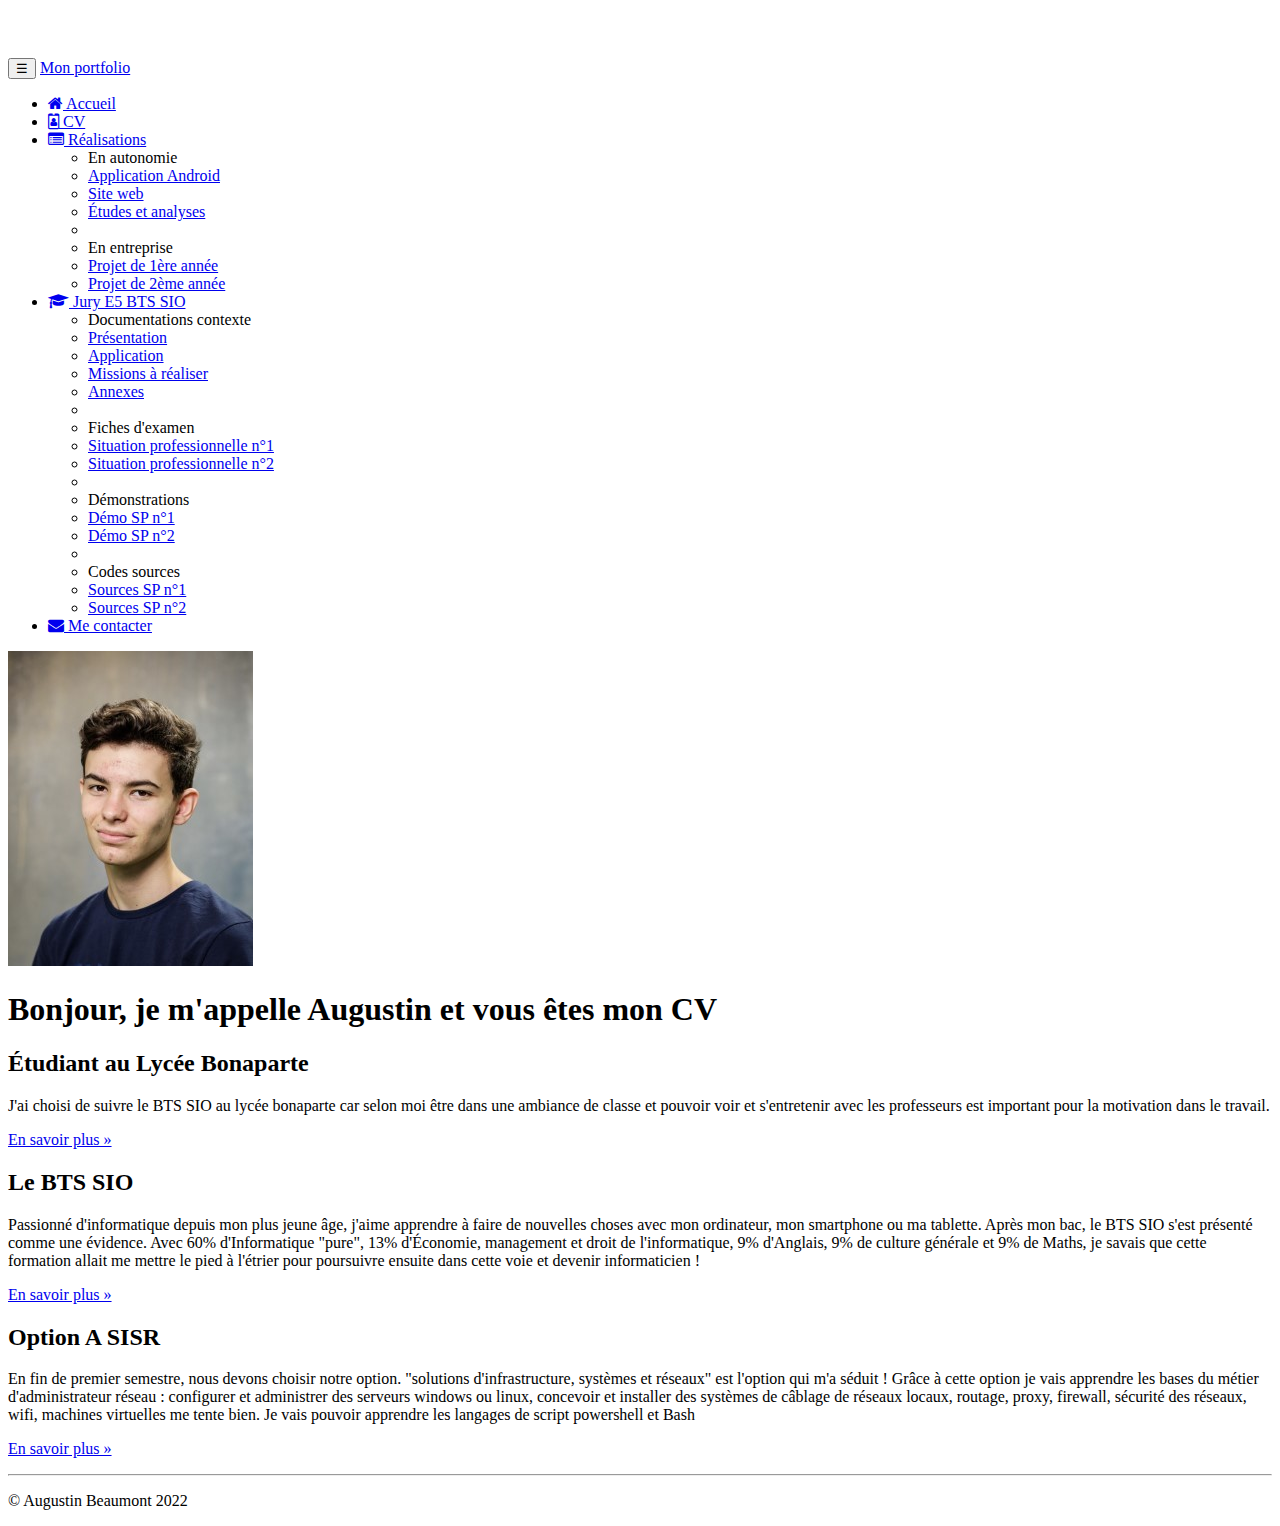
==== pages/cv.html @ c77dcfff "création page cv résolution du problème de boostrap" ====
<!doctype html>
<html lang="fr">
    <head>
        <!-- Required meta tags -->
        <meta charset="utf-8">
        <meta name="viewport" content="width=device-width, initial-scale=1, shrink-to-fit=no">
        <meta name="description" content="Portfolio d'Augustin Beaumont-BTS SIO SISR">
        <meta name="author" content="Augustin Beaumont">
        <!-- Bootstrap CSS -->
        <link rel="stylesheet" href="https://cdn.jsdelivr.net/npm/bootstrap@4.6.1/dist/css/bootstrap.min.css" integrity="sha384-zCbKRCUGaJDkqS1kPbPd7TveP5iyJE0EjAuZQTgFLD2ylzuqKfdKlfG/eSrtxUkn" crossorigin="anonymous">
        <link rel="icon" href="favicon.ico">
        <link href="https://maxcdn.bootstrapcdn.com/font-awesome/4.7.0/css/font-awesome.min.css"  
              rel="stylesheet">
        <link href="../css/cv.css" rel="stylesheet">
        <title>Cv d'Augustin Beaumont</title>
    </head>
    <body>
        <nav class="navbar navbar-dark bg-dark fixed-top navbar-expand-md"> 
            <div class="container"> 
                <button type="button" class="navbar-toggler" data-toggle="collapse"  
                        data-target="#navbar" aria-controls="navbar"> 
                    <span class="sr-only">Navigation raccourcie</span>☰ 
                </button> 
                <a class="navbar-brand" href="#">Mon portfolio</a>
                <div id="navbar" class="navbar-collapse collapse"> 
                    <ul class="nav navbar-nav"> 
                        <li class="active nav-item"> 
                            <a href="../index.html" class="nav-link"> 
                                <span class="fa fa-home"></span> Accueil 
                            </a> 
                        </li>
                        <li class="nav-item"> 
                            <a href="#" class="nav-link"> 
                                <span class="fa fa-id-badge"></span> CV 
                            </a> 
                        </li>
                        <li class="dropdown nav-item"> 
                            <a href="#" class="dropdown-toggle nav-link"  
                               data-toggle="dropdown" role="button"> 
                                <span class="fa fa-list-alt"></span> Réalisations <span class="caret"></span> 
                            </a> 
                            <ul class="dropdown-menu" role="menu"> 
                                <li role="presentation" class="dropdown-header dropdown-item"> 
                                    En autonomie</li> 
                                <li role="presentation" class="dropdown-item"> 
                                    <a role="menuitem" href="#">Application Android</a> 
                                </li> 
                                <li role="presentation" class="dropdown-item"> 
                                    <a role="menuitem" href="#">Site web</a> 
                                </li> 
                                <li role="presentation" class="dropdown-item"> 
                                    <a role="menuitem" href="#">Études et analyses</a> 
                                </li> 
                                <li role="presentation" class="dropdown-divider"></li> 
                                <li role="presentation" class="dropdown-header dropdown-item"> 
                                    En entreprise</li> 
                                <li role="presentation" class="dropdown-item"> 
                                    <a role="menuitem" href="#">Projet de 1ère année</a> 
                                </li> 
                                <li role="presentation" class="dropdown-item"> 
                                    <a role="menuitem" href="#">Projet de 2ème année</a> 
                                </li> 
                            </ul> 
                        </li>
                        <li class="dropdown nav-item"> 
                            <a href="#" class="dropdown-toggle nav-link"  
                               data-toggle="dropdown" role="button"> 
                                <span class="fa fa-graduation-cap"></span> 
                                Jury E5 BTS SIO  
                                <span class="caret"></span> 
                            </a> 
                            <ul class="dropdown-menu" role="menu"> 
                                <li class="dropdown-header dropdown-item" role="presentation"> 
                                    Documentations contexte</li> 
                                <li role="presentation" class="dropdown-item"> 
                                    <a role="menuitem" href="#">Présentation</a></li> 
                                <li role="presentation" class="dropdown-item"> 
                                    <a role="menuitem" href="#">Application</a></li> 
                                <li role="presentation" class="dropdown-item"> 
                                    <a role="menuitem" href="#">Missions à réaliser</a></li> 
                                <li role="presentation" class="dropdown-item"> 
                                    <a role="menuitem" href="#">Annexes</a></li> 
                                <li role="presentation" class="dropdown-divider"></li> 
                                <li role="presentation" class="dropdown-header dropdown-item"> 
                                    Fiches d'examen</li> 
                                <li role="presentation" class="dropdown-item"> 
                                    <a role="menuitem" href="#">Situation professionnelle n°1</a></li> 
                                <li role="presentation" class="dropdown-item"> 
                                    <a role="menuitem" href="#">Situation professionnelle n°2</a></li> 
                                <li role="presentation" class="dropdown-divider"></li> 
                                <li role="presentation" class="dropdown-header dropdown-item"> 
                                    Démonstrations</li> 
                                <li role="presentation" class="dropdown-item"> 
                                    <a role="menuitem" href="#">Démo SP n°1</a></li> 
                                <li role="presentation" class="dropdown-item"> 
                                    <a role="menuitem" href="#">Démo SP n°2</a></li> 
                                <li role="presentation" class="dropdown-divider"></li> 
                                <li role="presentation" class="dropdown-header dropdown-item"> 
                                    Codes sources</li> 
                                <li role="presentation" class="dropdown-item"> 
                                    <a role="menuitem" href="#">Sources SP n°1</a></li> 
                                <li role="presentation" class="dropdown-item"> 
                                    <a role="menuitem" href="#">Sources SP n°2</a></li> 
                            </ul> 
                        </li>
                        <li class="nav-item"> 
                            <a href="#" class="nav-link"><span class="fa fa-envelope"></span> 
                                Me contacter 
                            </a>
                        </li>
                    </ul> 
                </div> 
            </div>
        </nav>
        <div class="jumbotron">
            <div class="container">
                <div class="row">
                    <div class="text-center">
                        <div>
                            <img src="../images/augustin.jpg" alt="Ma photo d'identité">
                        </div>
                        <div>
                            <h1>Bonjour, je m'appelle Augustin et vous êtes mon CV</h1>
                        </div>
                    </div>
                </div>
            </div>
        </div>
        <footer> 
            <div class="container"> 
                <div class="row"> 
                    <div class="col-lg-4"> 
                        <h2>Étudiant au Lycée Bonaparte</h2> 
                        <p>J'ai choisi de suivre le BTS SIO au lycée bonaparte car selon moi être dans une ambiance de classe et pouvoir voir et s'entretenir avec les professeurs est important pour la motivation dans le travail. 
                        </p> 
                        <p><a class="btn btn-secondary" href="http://www.cned.fr" target="_blank"  
                              role="button">En savoir plus »</a> 
                        </p> 
                    </div> 
                    <div class="col-lg-4"> 
                        <h2>Le BTS SIO</h2> 
                        <p>Passionné d'informatique depuis mon plus jeune âge, j'aime apprendre à faire  
                            de nouvelles choses avec mon ordinateur, mon smartphone ou ma tablette.
                            Après mon bac, le BTS SIO s'est présenté comme une évidence. Avec 60% d'Informatique "pure", 13%  
                            d'Économie, management et droit de l'informatique, 9% d'Anglais, 9% de culture  
                            générale et 9% de Maths, je savais que cette formation allait me mettre le  
                            pied à l'étrier pour poursuivre ensuite dans cette voie et devenir  
                            informaticien ! 
                        </p> 
                        <p><a class="btn btn-secondary" href="https://fr.wikipedia.org/wiki/Brevet_de_tec 
                              hnicien_supérieur_-_Services_informatiques_aux_organisations"  
                              target="_blank" role="button">En savoir plus »</a> 
                        </p> 
                    </div> 
                    <div class="col-lg-4"> 
                        <h2>Option A SISR</h2> 
                        <p>En fin de premier semestre, nous devons  choisir notre option. "solutions d'infrastructure, systèmes et réseaux" est l'option qui m'a séduit&nbsp;!  
                            Grâce à cette option je vais apprendre les bases du métier d'administrateur réseau : configurer et administrer des serveurs windows ou linux, concevoir et installer des systèmes de câblage de réseaux locaux, routage, proxy, firewall, sécurité des réseaux, wifi, machines virtuelles me tente bien.
                            Je vais pouvoir apprendre les langages de script powershell et Bash
                        </p>

                        <p><a class="btn btn-secondary" href="https://www.onisep.fr/Ressources/Univers-Fo 
                              rmation/Formations/Post-bac/bts-services-informatiques-aux-organisations-op 
                              tion-b-solutions-logicielles-et-applications-metiers" target="_blank"  
                              role="button">En savoir plus »</a>
                        </p> 
                    </div> 
                </div> 
                <hr> 
                <p class="text-center" id="copyright">© Augustin Beaumont 2022</p> 
            </div> 
        </footer>
        <script src="https://cdn.jsdelivr.net/npm/jquery@3.5.1/dist/jquery.slim.min.js" integrity="sha384-DfXdz2htPH0lsSSs5nCTpuj/zy4C+OGpamoFVy38MVBnE+IbbVYUew+OrCXaRkfj" crossorigin="anonymous"></script>
        <script src="https://cdn.jsdelivr.net/npm/bootstrap@4.6.1/dist/js/bootstrap.bundle.min.js" integrity="sha384-fQybjgWLrvvRgtW6bFlB7jaZrFsaBXjsOMm/tB9LTS58ONXgqbR9W8oWht/amnpF" crossorigin="anonymous"></script>
    </body>
</html>
---- css/cv.css ----
body { padding-top: 50px; }
.cadreCV { padding-bottom: 15px; background: white; }
/****************************************
* En-tête du CV
****************************************/
#cv-entete { margin-top: -45px; width: 100%;}
#cv-photo { width: 172px; height: 172px; border-radius: 50%; overflow: hidden; padding: 5px;
background: #eee; display: inline-block; }
#cv-photo img { width: 160px; height: 160px; border-radius: 50%; }
#cv-intro h1 { margin: 0; padding: 0; font-size: 2.4em; font-weight: 700;
letter-spacing: -1px;}
#cv-intro h1 span { color: rgb(226,0,26); }
#cv-intro::after { background: url('images/ligne.png'); /* Dossier "images" est un sous-
dossier de "css" (à créer) */
width: 100%; height: 3px; margin-top: 15px; content: ''; display: block;}
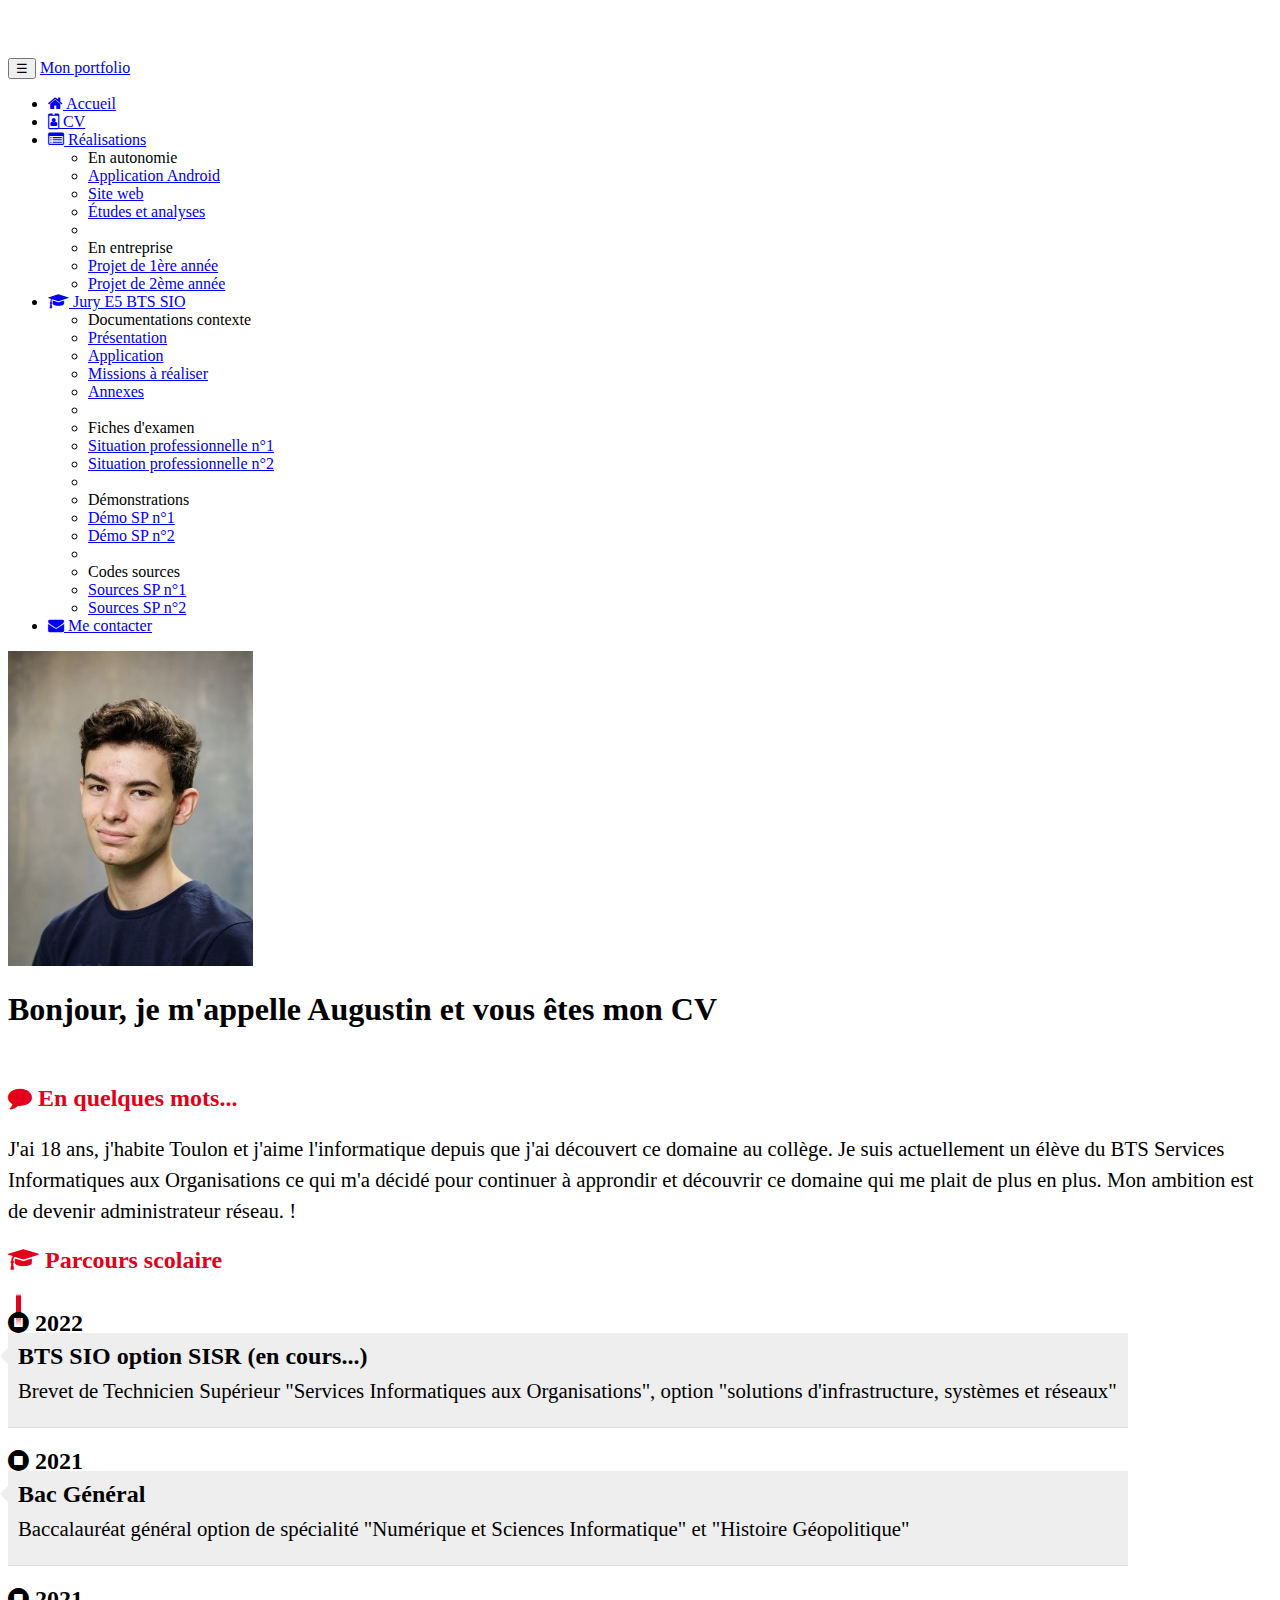
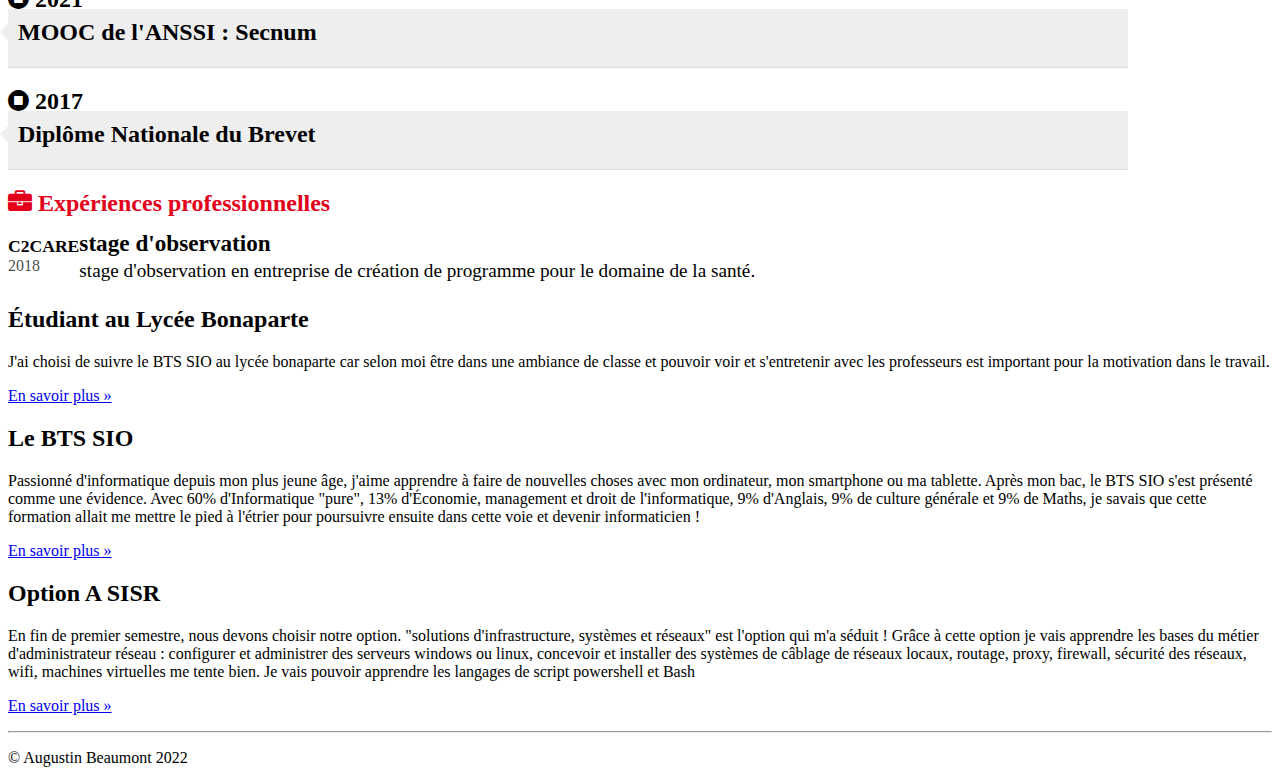
==== commit a9bc3f5f: "création du cv" ====
--- a/pages/cv.html
+++ b/pages/cv.html
@@ -126,6 +126,79 @@
                 </div>
             </div>
         </div>
+        <div class="row cadreCV">
+            <div class="col-xs-12 col-sm-7">
+                <!-- Partie gauche -->
+            </div>
+            <div class="col-xs-12 col-sm-5">
+                <!-- Partie droite -->
+            </div>
+        </div>
+        <!-- Partie Gauche -->
+        <div class="rubrique clearfix">
+            <h2><span class="fa fa-comment"></span> En quelques mots...</h2>
+            <p>J'ai 18 ans, j'habite Toulon et j'aime l'informatique depuis que j'ai découvert ce domaine au collège.
+                Je suis actuellement un élève du BTS Services Informatiques aux Organisations ce qui m'a décidé pour continuer à approndir et découvrir 
+                ce domaine qui me plait de plus en plus. Mon ambition est de devenir administrateur réseau.&nbsp;!
+            </p>
+        </div>
+        <!-- Partie Gauche -->
+        <div class="rubrique clearfix">
+            <h2><span class="fa fa-graduation-cap"></span> Parcours scolaire</h2>
+            <ul id="parcours" class="clearfix">
+                <li>
+                    <div class="date float-left">
+                        <span class="fa fa-stop-circle"></span>&nbsp;2022
+                    </div>
+                    <div class="details float-right">
+                        <h3>BTS SIO option SISR (en cours...)</h3>
+                        <p>Brevet de Technicien Supérieur "Services Informatiques aux
+                            Organisations", option "solutions d'infrastructure, systèmes et réseaux"</p>
+                    </div>
+                </li>
+                <li>
+                    <div class="date float-left">
+                        <span class="fa fa-stop-circle"></span>&nbsp;2021
+                    </div>
+                    <div class="details float-right">
+                        <h3>Bac Général</h3>
+                        <p>Baccalauréat général option de spécialité "Numérique et Sciences Informatique" et "Histoire Géopolitique"</p>
+                    </div>
+                </li>
+                <li>
+                    <div class="date float-left">
+                        <span class="fa fa-stop-circle"></span>&nbsp;2021
+                    </div>
+                    <div class="details float-right">
+                        <h3>MOOC de l'ANSSI : Secnum</h3>
+                        <p></p>
+                    </div>
+                </li>
+                <li>
+                    <div class="date float-left">
+                        <span class="fa fa-stop-circle"></span>&nbsp;2017
+                    </div>
+                    <div class="details float-right">
+                        <h3>Diplôme Nationale du Brevet</h3>
+                        <p></p>
+                    </div>
+                </li>
+            </ul>
+            <div class="rubrique clearfix">
+                <h2><span class="fa fa-briefcase"></span> Expériences professionnelles</h2>
+                <div class="experience clearfix">
+                    <div class="col-3">
+                        <div class="lieu">C2CARE</div>
+                        <div class="date">2018</div>
+                    </div>
+                    <div class="col-9">
+                        <div class="profession">stage d'observation</div>
+                        <div class="details">stage d'observation en entreprise de création de programme pour le domaine de la santé.
+                        </div>
+                    </div>
+                </div>
+            </div>
+        </div>
         <footer> 
             <div class="container"> 
                 <div class="row"> 
--- a/css/cv.css
+++ b/css/cv.css
@@ -12,4 +12,54 @@
 #cv-intro h1 span { color: rgb(226,0,26); }
 #cv-intro::after { background: url('images/ligne.png'); /* Dossier "images" est un sous-
 dossier de "css" (à créer) */
-width: 100%; height: 3px; margin-top: 15px; content: ''; display: block;}+width: 100%; height: 3px; margin-top: 15px; content: ''; display: block;}
+
+/****************************************
+* Rubriques
+****************************************/
+.rubrique { margin-bottom: 15px; }
+.rubrique h2 { color: rgb(226,0,26); }
+.rubrique h2::before{ margin-right: 5px; }
+.rubrique p{ font-size: 1.3em; line-height: 1.5em; }
+
+/******************************************
+* Parcours scolaire
+******************************************/
+#parcours { margin-top: 20px; position: relative; padding: 1em 0; list-style: none; }
+#parcours::before { width: 5px; height: 100%; position: absolute; left: 7.8px; top: 0;
+display: block; background: linear-gradient(to bottom, #ffffff 0%,
+#E2001A 7%, #E2001A, #ffffff 100%); content:""; }
+#parcours li { width: 100%; z-index: 2; position: relative; float: left; }
+#parcours .date .glyphicon-record::before { background: #FFFFFF; color: #555; }
+#parcours .date { width: 75px; background-color: rgba(0, 0, 0, 0); font-size: 1.5em;
+font-weight: 700; display: inline-block; }
+#parcours .details { width: 325px; display: inline-block; background: #eee;
+position: relative; padding: 10px 10px 0 10px;
+border-bottom: 1px solid #ddd; margin: -4px -12px 20px 0; }
+#parcours .details::after { content: ''; position: absolute; top: 15px; right: 0;
+left: -16px; height: 0; width: 0; border: solid transparent;
+border-right-color: #eee; border-width: 8px;
+pointer-events: none; }
+#parcours .details h3{ font-size: 1.5em; margin: 0; padding: 0; font-weight: 700; }
+#parcours .details p{ font-size: 1.3em; margin-top: 5px; padding: 0; }
+/* Pour empêcher la déformation du parcours scolaire selon la STA */
+@media (min-width: 500px) { #parcours .date { width: 20%; }
+#parcours .details { width: 80%; }
+}
+@media (min-width: 768px) { #parcours .date { width: 25%; }
+#parcours .details { width: 75%; }
+}
+@media (min-width: 992px) { #parcours .date { width: 17%; }
+#parcours .details { width: 83%; }
+}
+@media (min-width: 1200px) { #parcours .date { width: 13%; }
+#parcours .details { width: 87%; }
+}
+/******************************************
+* Expériences professionnelles
+******************************************/
+.experience { display:flex; margin-bottom: 15px; }
+.experience .lieu { font-size: 1.1em; font-weight: bold; }
+.experience .date { font-size: 1em; opacity: 0.7; }
+.experience .profession { font-size: 1.45em; font-weight: bold; margin-top: -6px; }
+.experience .details { font-size: 1.2em; line-height: 1.5em; }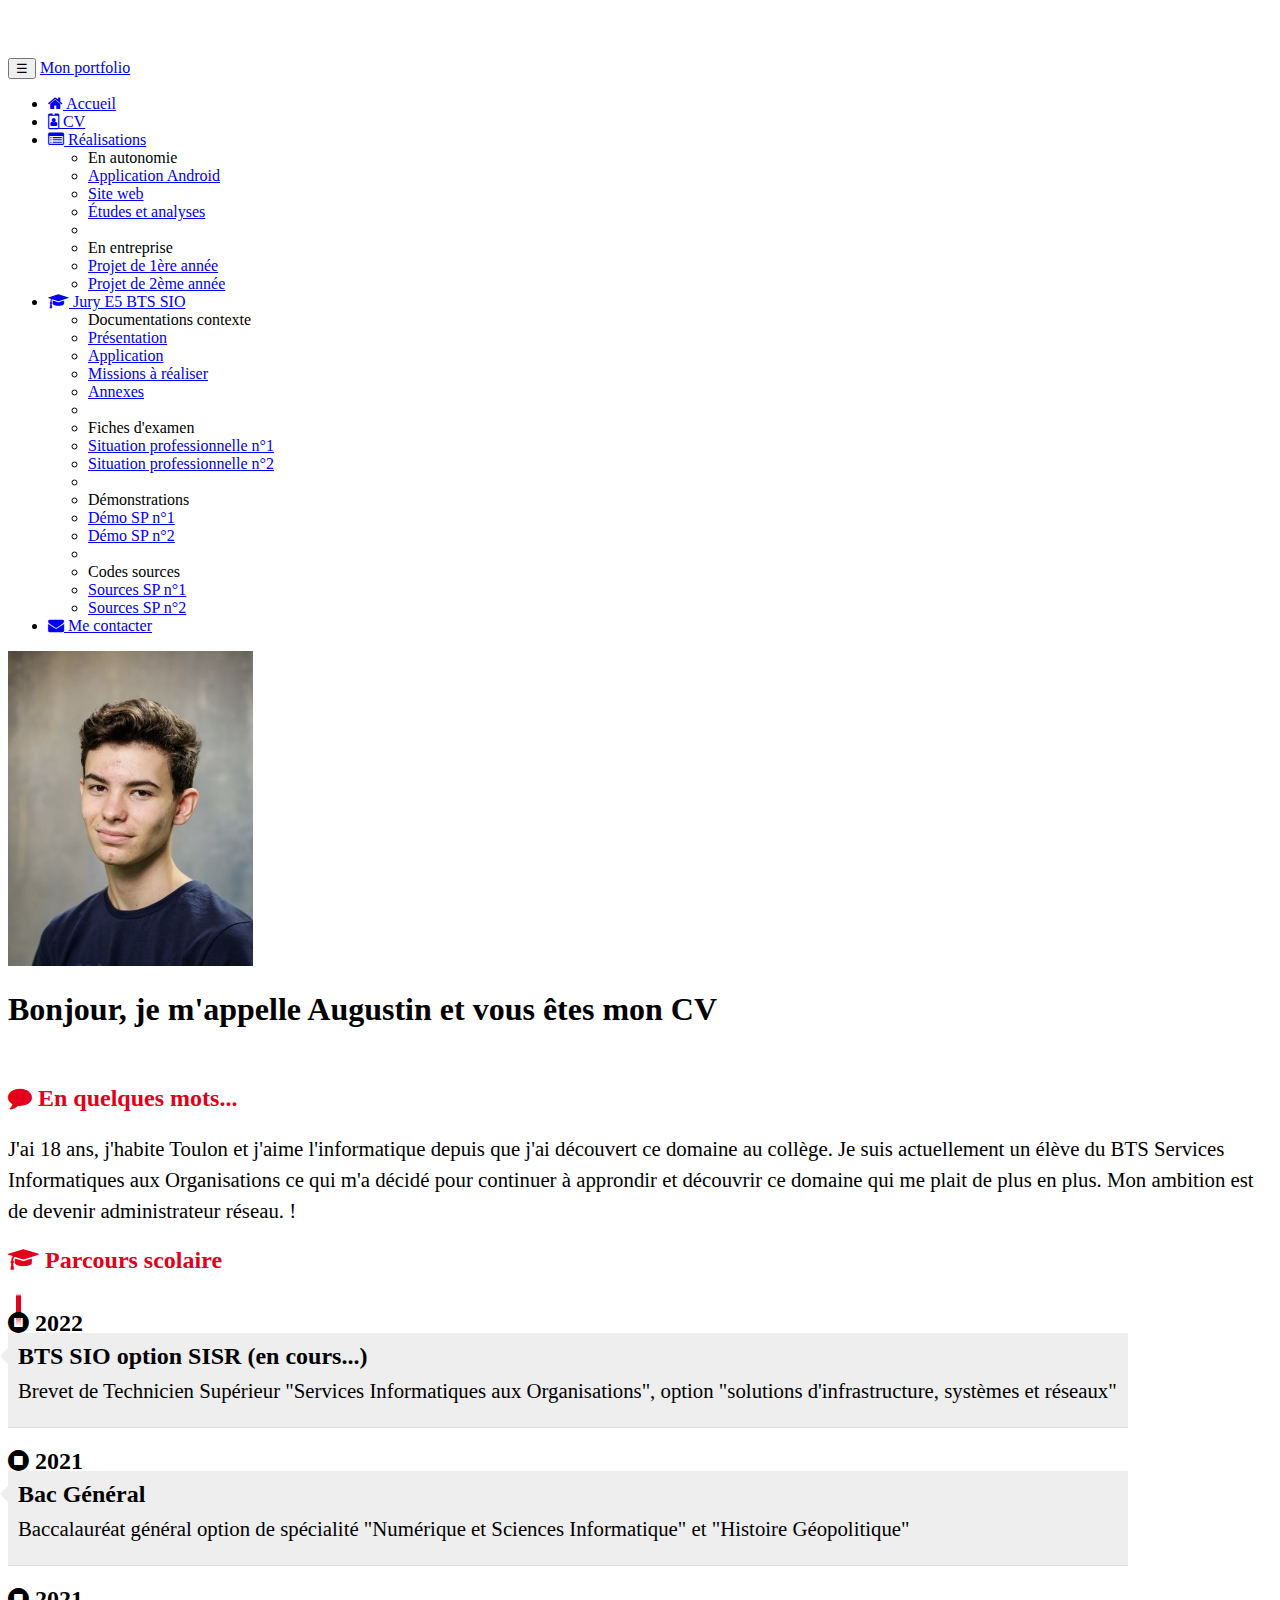
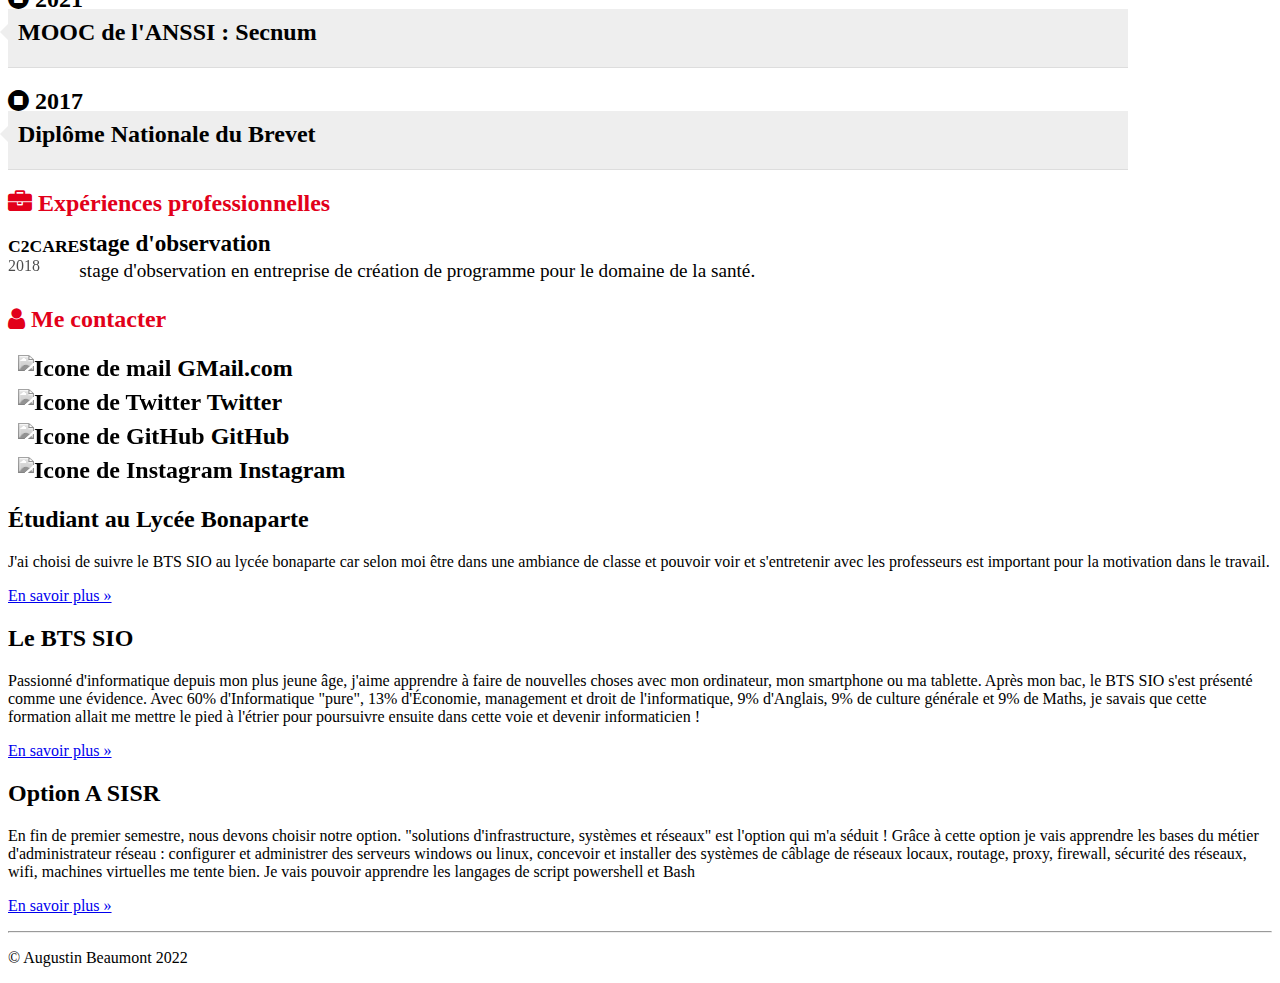
==== commit 569d86a6: "ajout de la partie droite du cv" ====
--- a/pages/cv.html
+++ b/pages/cv.html
@@ -12,6 +12,7 @@
         <link href="https://maxcdn.bootstrapcdn.com/font-awesome/4.7.0/css/font-awesome.min.css"  
               rel="stylesheet">
         <link href="../css/cv.css" rel="stylesheet">
+        <link href="../css/realisations.css" rel="stylesheet">
         <title>Cv d'Augustin Beaumont</title>
     </head>
     <body>
@@ -199,6 +200,46 @@
                 </div>
             </div>
         </div>
+        <!-- Partie Droite -->
+        <div class="rubrique clearfix">
+            <h2><span class="fa fa-user"></span> Me contacter</h2>
+            <div class="meContacter">
+                <div class="details float-left">
+                    <a href="mailto:augustin.beaumont1@gmail.com?subject=Contact depuis le CV en ligne"
+                       title="Mon mail">
+                        <img class="contact-icon" src="images/cv/mail-dreamstale47.png"
+                             alt="Icone de mail"> GMail.com
+                    </a>
+                </div>
+            </div>
+            <div class="meContacter">
+                <div class="details float-left">
+                    <a href="https://twitter.com/BeaumontAugust"
+                       title="Lien vers la page Twitter de @BeaumontAugustin">
+                        <img class="contact-icon" src="images/cv/twitter-dreamstale71.png"
+                             alt="Icone de Twitter"> Twitter
+                    </a>
+                </div>
+            </div>
+            <div class="meContacter">
+                <div class="details float-left">
+                    <a href="https://github.com/augustinbmt/augustinbeaumont.github.io"
+                       title="Lien vers le profil GitHub d'Augustin Beaumont">
+                        <img class="contact-icon" src="images/cv/github2-dreamstale35.png"
+                             alt="Icone de GitHub"> GitHub
+                    </a>
+                </div>
+            </div>
+            <div class="meContacter">
+                <div class="details float-left">
+                    <a href="https://www.instagram.com/augustin_bmt5/"
+                        title="Lien vers le profil Instagram d'Augustin Beaumont">
+                    <img class="contact-icon" src="images/cv/instagram-dreamstale43.png"
+                         alt="Icone de Instagram"> Instagram
+                    </a>
+                </div>
+            </div>
+        </div>
         <footer> 
             <div class="container"> 
                 <div class="row"> 
--- a/css/cv.css
+++ b/css/cv.css
@@ -62,4 +62,17 @@
 .experience .lieu { font-size: 1.1em; font-weight: bold; }
 .experience .date { font-size: 1em; opacity: 0.7; }
 .experience .profession { font-size: 1.45em; font-weight: bold; margin-top: -6px; }
-.experience .details { font-size: 1.2em; line-height: 1.5em; }+.experience .details { font-size: 1.2em; line-height: 1.5em; }
+/******************************************
+* Me contacter
+******************************************/
+.meContacter { clear: both; }
+.meContacter .details { width: 100%; margin-left: 10px; margin-top: 3px; font-size: 1.5em;
+font-weight: 700; justify-content: space-between;}
+.contact-icon { filter: grayscale(1); -webkit-filter: grayscale(1);
+-moz-filter: grayscale(1); -ms-filter: grayscale(1);
+-o-filter: grayscale(1); height: 32px; width: 32px; margin: 2px 0; }
+.meContacter a, .meContacter a:hover { text-decoration: none; color: black; }
+.meContacter a:hover>img { filter: grayscale(0); -webkit-filter: grayscale(0);
+-moz-filter: grayscale(0); -ms-filter: grayscale(0);
+-o-filter: grayscale(0); }